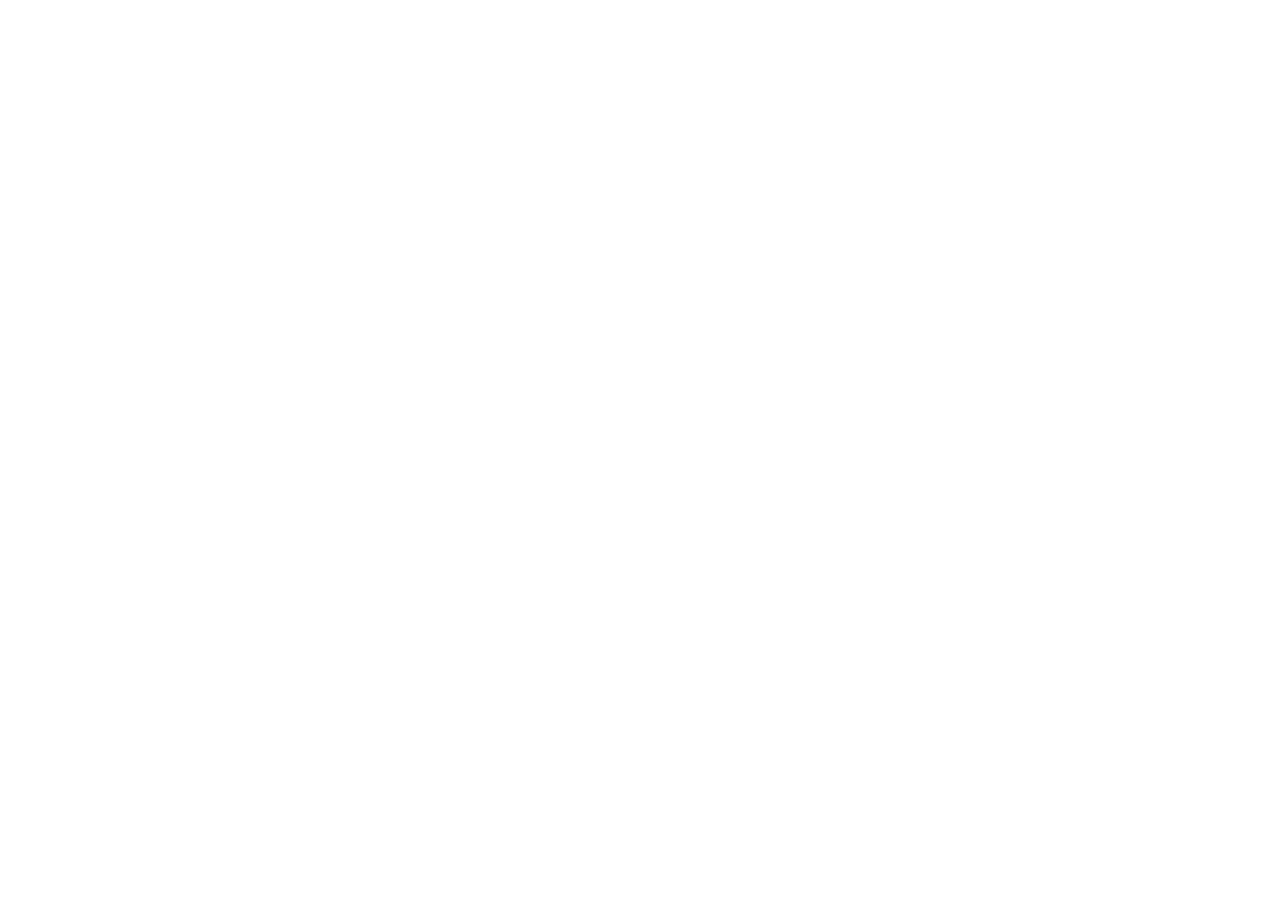
==== flex/index.html @ 36ea8e3f "flex exercise 1" ====
<!DOCTYPE html>
<html lang="en">
  <head>
    <meta charset="UTF-8" />
    <meta name="viewport" content="width=device-width, initial-scale=1.0" />
    <title>Document</title>
    <link rel="stylesheet" href="style.css" />
  </head>
  <body></body>
</html>
---- flex/style.css ----
body {
  font-family: -apple-system, BlinkMacSystemFont, "Segoe UI", Roboto, Oxygen,
    Ubuntu, Cantarell, "Open Sans", "Helvetica Neue", sans-serif;
  margin: 0;
  min-height: 100vh;
  display: flex;
  flex-direction: column;
}

.header {
  font-weight: bold;
  display: flex;
  align-items: center;
  align-self: stretch;
  height: 72px;
  background: darkmagenta;
  color: white;
}

.middle {
  display: flex;
  align-self: stretch;
  flex: 1 0 100%;
}
.sidebar {
  width: 300px;
  padding: 16px;
  display: flex;
  align-self: stretch;
  width: 300px;
  background: royalblue;
  box-sizing: border-box;
  flex: 1 0 25%;
}
.group {
  padding: 32px;
  display: flex;
  flex-wrap: wrap;
  gap: 10px;
}
.card {
  padding: 16px;
  border: 1px solid #eee;
  box-shadow: 2px 4px 16px rgba(0, 0, 0, 0.06);
  border-radius: 4px;
  flex: 1 1 calc(100% / 4);
}
.footer {
  display: flex;
  align-items: center;
  align-self: center;
  height: 72px;
  background: #eee;
  color: darkmagenta;
}
/* ________________________________________________________- */
[href] {
  color: white;
  text-decoration: none;
}
ul {
  padding: 0;
  margin: 0;
  list-style: none;
}
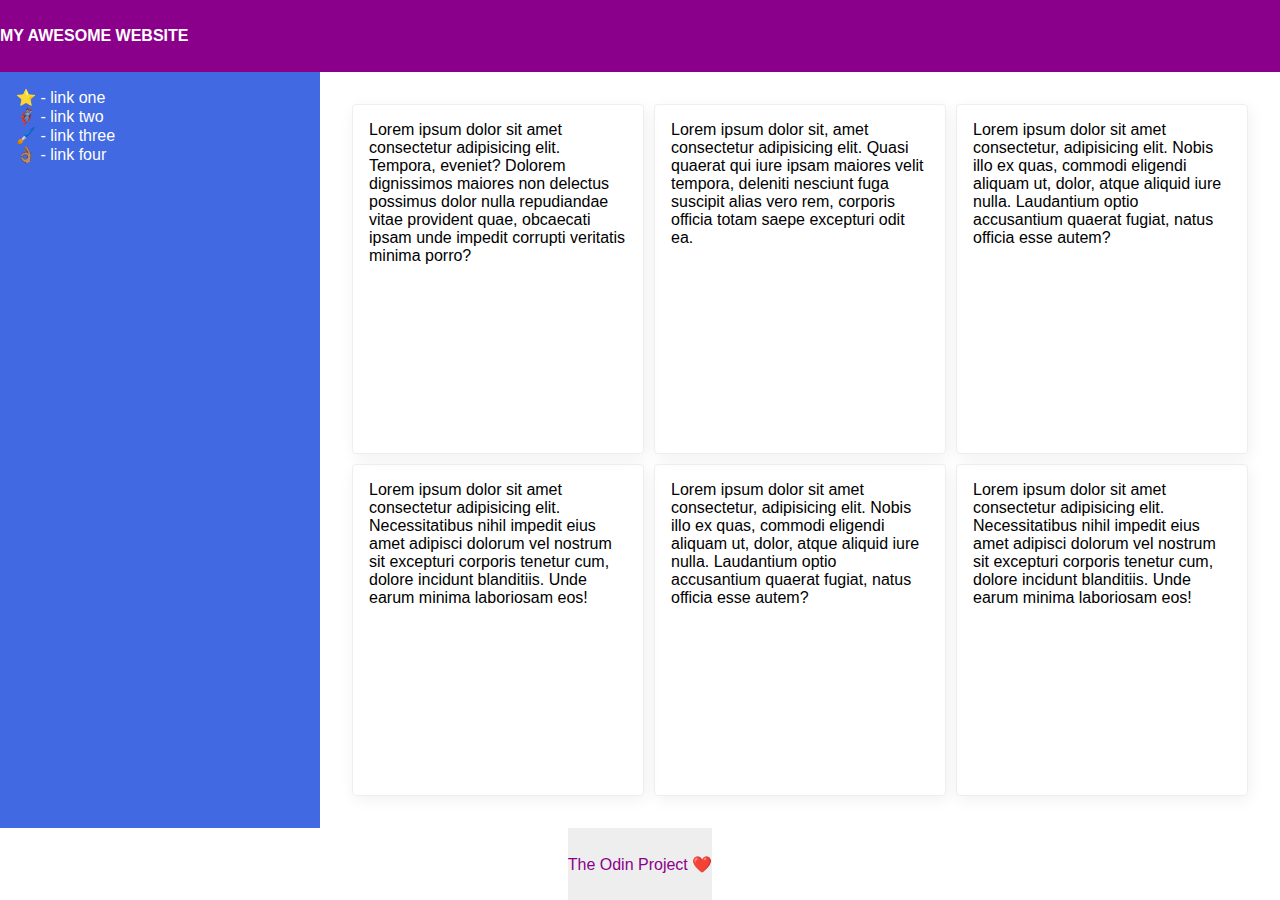
==== commit 8eb90c8b: "added grid stuff" ====
--- a/flex/index.html
+++ b/flex/index.html
@@ -2,9 +2,60 @@
 <html lang="en">
   <head>
     <meta charset="UTF-8" />
+    <meta http-equiv="X-UA-Compatible" content="IE=edge" />
     <meta name="viewport" content="width=device-width, initial-scale=1.0" />
-    <title>Document</title>
+    <title>The Holy Grail</title>
     <link rel="stylesheet" href="style.css" />
   </head>
-  <body></body>
+  <body>
+    <div class="header">MY AWESOME WEBSITE</div>
+
+    <div class="middle">
+      <div class="sidebar">
+        <ul>
+          <li><a href="#">⭐ - link one</a></li>
+          <li><a href="#">🦸🏽‍♂️ - link two</a></li>
+          <li><a href="#">🖌️ - link three</a></li>
+          <li><a href="#">👌🏽 - link four</a></li>
+        </ul>
+      </div>
+      <div class="group">
+        <div class="card">
+          Lorem ipsum dolor sit amet consectetur adipisicing elit. Tempora,
+          eveniet? Dolorem dignissimos maiores non delectus possimus dolor nulla
+          repudiandae vitae provident quae, obcaecati ipsam unde impedit
+          corrupti veritatis minima porro?
+        </div>
+        <div class="card">
+          Lorem ipsum dolor sit, amet consectetur adipisicing elit. Quasi
+          quaerat qui iure ipsam maiores velit tempora, deleniti nesciunt fuga
+          suscipit alias vero rem, corporis officia totam saepe excepturi odit
+          ea.
+        </div>
+        <div class="card">
+          Lorem ipsum dolor sit amet consectetur, adipisicing elit. Nobis illo
+          ex quas, commodi eligendi aliquam ut, dolor, atque aliquid iure nulla.
+          Laudantium optio accusantium quaerat fugiat, natus officia esse autem?
+        </div>
+        <div class="card">
+          Lorem ipsum dolor sit amet consectetur adipisicing elit.
+          Necessitatibus nihil impedit eius amet adipisci dolorum vel nostrum
+          sit excepturi corporis tenetur cum, dolore incidunt blanditiis. Unde
+          earum minima laboriosam eos!
+        </div>
+        <div class="card">
+          Lorem ipsum dolor sit amet consectetur, adipisicing elit. Nobis illo
+          ex quas, commodi eligendi aliquam ut, dolor, atque aliquid iure nulla.
+          Laudantium optio accusantium quaerat fugiat, natus officia esse autem?
+        </div>
+        <div class="card">
+          Lorem ipsum dolor sit amet consectetur adipisicing elit.
+          Necessitatibus nihil impedit eius amet adipisci dolorum vel nostrum
+          sit excepturi corporis tenetur cum, dolore incidunt blanditiis. Unde
+          earum minima laboriosam eos!
+        </div>
+      </div>
+    </div>
+    <div class="footer">The Odin Project ❤️</div>
+  </body>
 </html>
